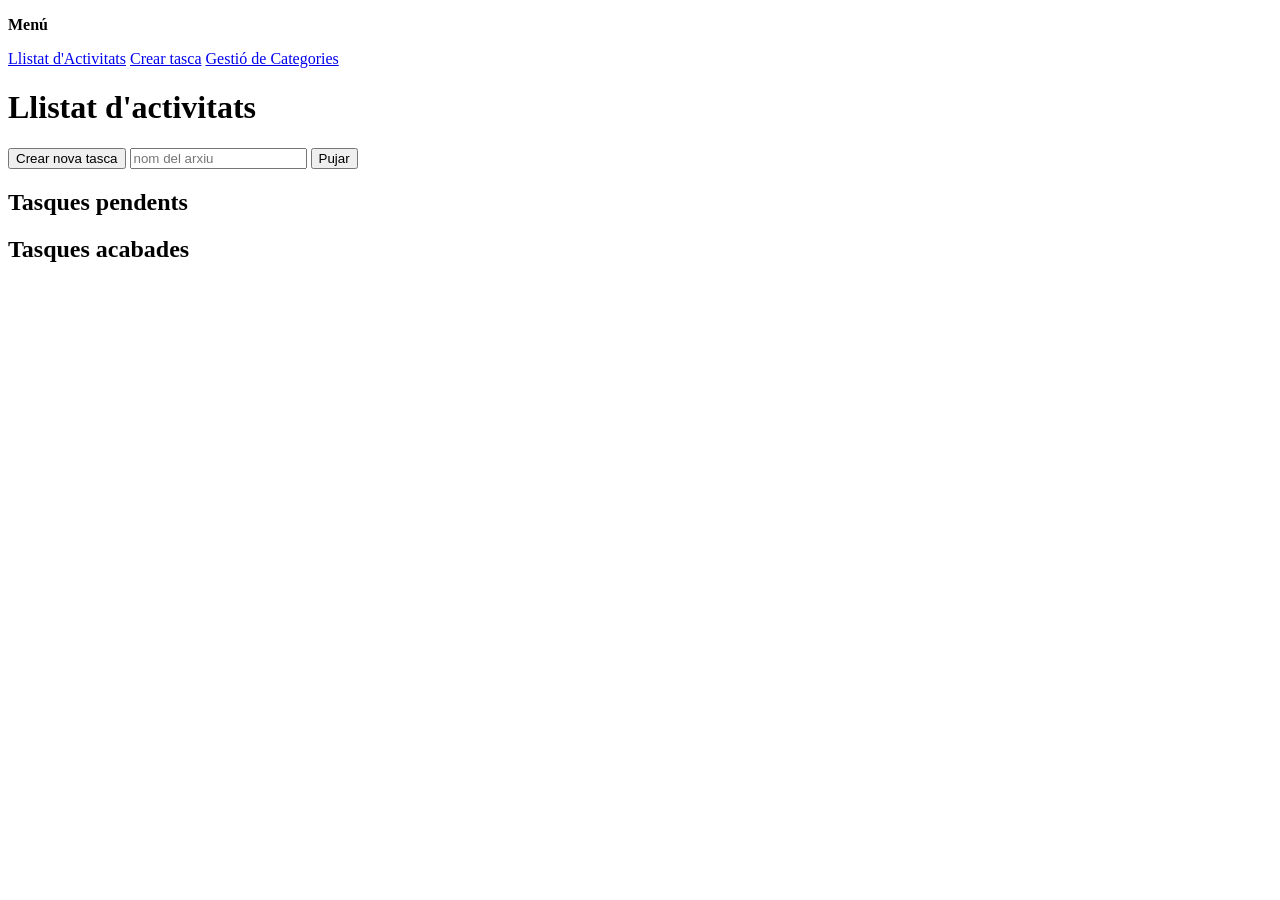
==== index.html @ ae011d77 "feat: añadida la etiqueta nav en la barra de navegacion" ====
<!DOCTYPE html>
<html lang="en">
<head>
    <meta charset="UTF-8">
    <meta name="viewport" content="width=device-width, initial-scale=1.0">
    <title>Document</title>
</head>
<body>
    <header>
        <nav>
            <p><b>Menú</b></p>
            <a href="index.html">Llistat d'Activitats</a>
            <a href="crear-tasca.html">Crear tasca</a>
            <a href="categories.html">Gestió de Categories</a>
        </nav>
    </header>

    <main>
        <h1>Llistat d'activitats</h1>
        <form>
            <button>Crear nova tasca</button>
            <input type="text" placeholder="nom del arxiu">
            <button>Pujar</button>
        </form>
        <section>
            <h2>Tasques pendents</h2>
        </section>
        <section>
            <h2>Tasques acabades</h2>
        </section>
    </main>
</body>
</html>
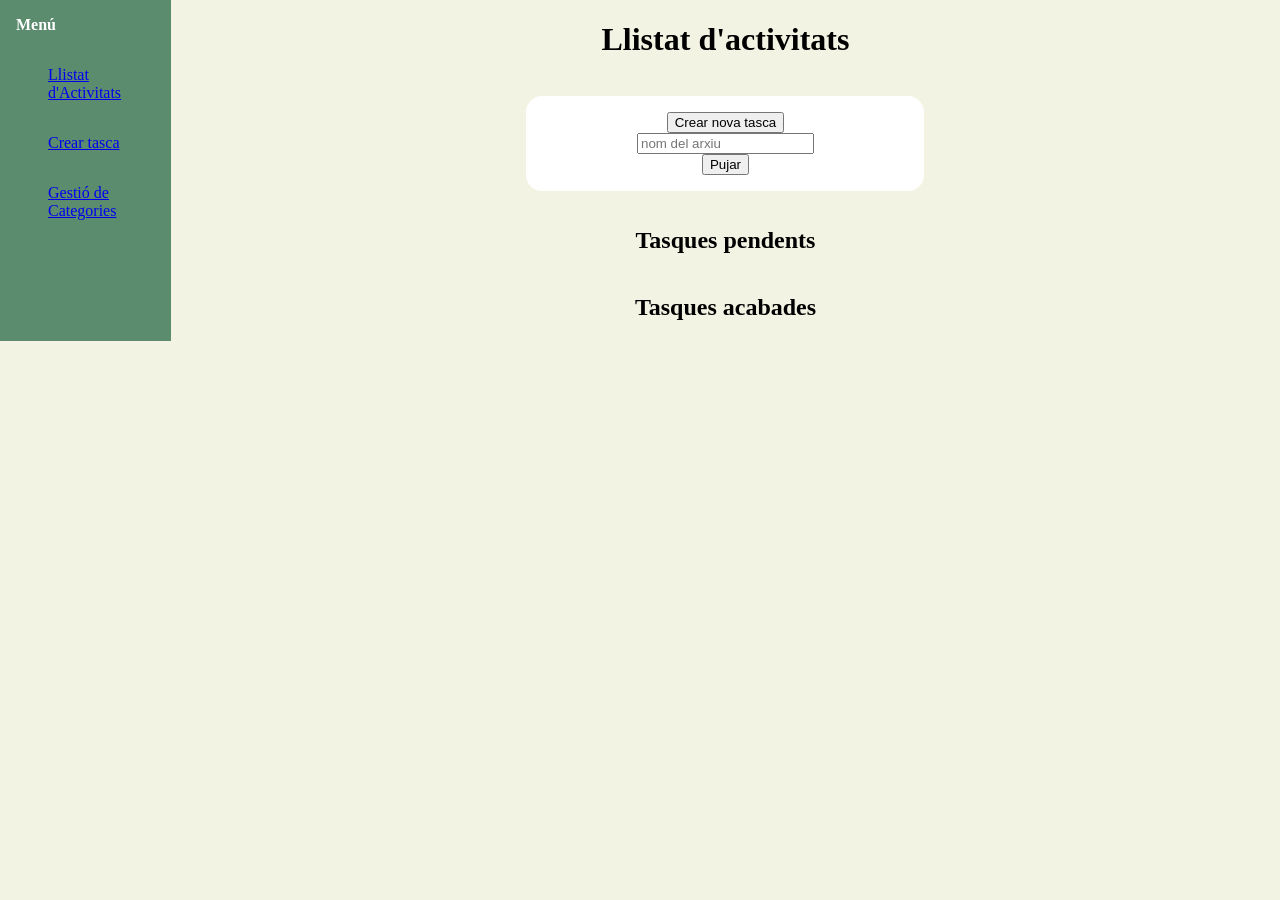
==== commit 8274e22b: "feat: inici del css, per continuar a casa" ====
--- a/index.html
+++ b/index.html
@@ -4,6 +4,7 @@
     <meta charset="UTF-8">
     <meta name="viewport" content="width=device-width, initial-scale=1.0">
     <title>Document</title>
+    <link rel="stylesheet" href="css/styles.css">
 </head>
 <body>
     <header>
@@ -17,7 +18,7 @@
 
     <main>
         <h1>Llistat d'activitats</h1>
-        <form>
+        <form class="tascaArxiu">
             <button>Crear nova tasca</button>
             <input type="text" placeholder="nom del arxiu">
             <button>Pujar</button>
--- a/css/styles.css
+++ b/css/styles.css
@@ -0,0 +1,51 @@
+:root{
+    --background-color: rgb(243, 243, 227);
+    --menu-background-color: #5b8c6e;
+    --button-color: rgb(118,69,118);
+    --form-background-color: #fff;
+    --high-priority-color: rgb(245, 93, 93);
+    --medium-priority-color: rgb(240, 240, 113);
+    --low-priority-color: rgb(118, 248, 118);
+    --category-color: #b4b3b3;
+
+}
+
+body{
+    display: flex;
+    flex-direction: row;
+    margin: 0px;
+    background-color: var(--background-color);
+}
+nav{
+    display: flex;
+    flex-direction: column;
+    background-color: var(--menu-background-color);
+    height: 100%;   
+}
+
+nav>p{
+    margin: 1rem;
+    color: white;
+}
+nav>a{
+    margin-left: 2rem;
+    padding: 1rem;
+}
+main{
+    display: flex;
+    flex-direction: column;
+    align-items: center;
+    height: 100%;
+    width: 100%;
+}
+
+form{
+    background-color: var(--form-background-color);
+    margin: 1rem;
+    border-radius: 1rem;
+    padding: 1rem;
+    width: 33%;
+    display: flex;
+    align-items: center;
+    flex-direction: column;
+}
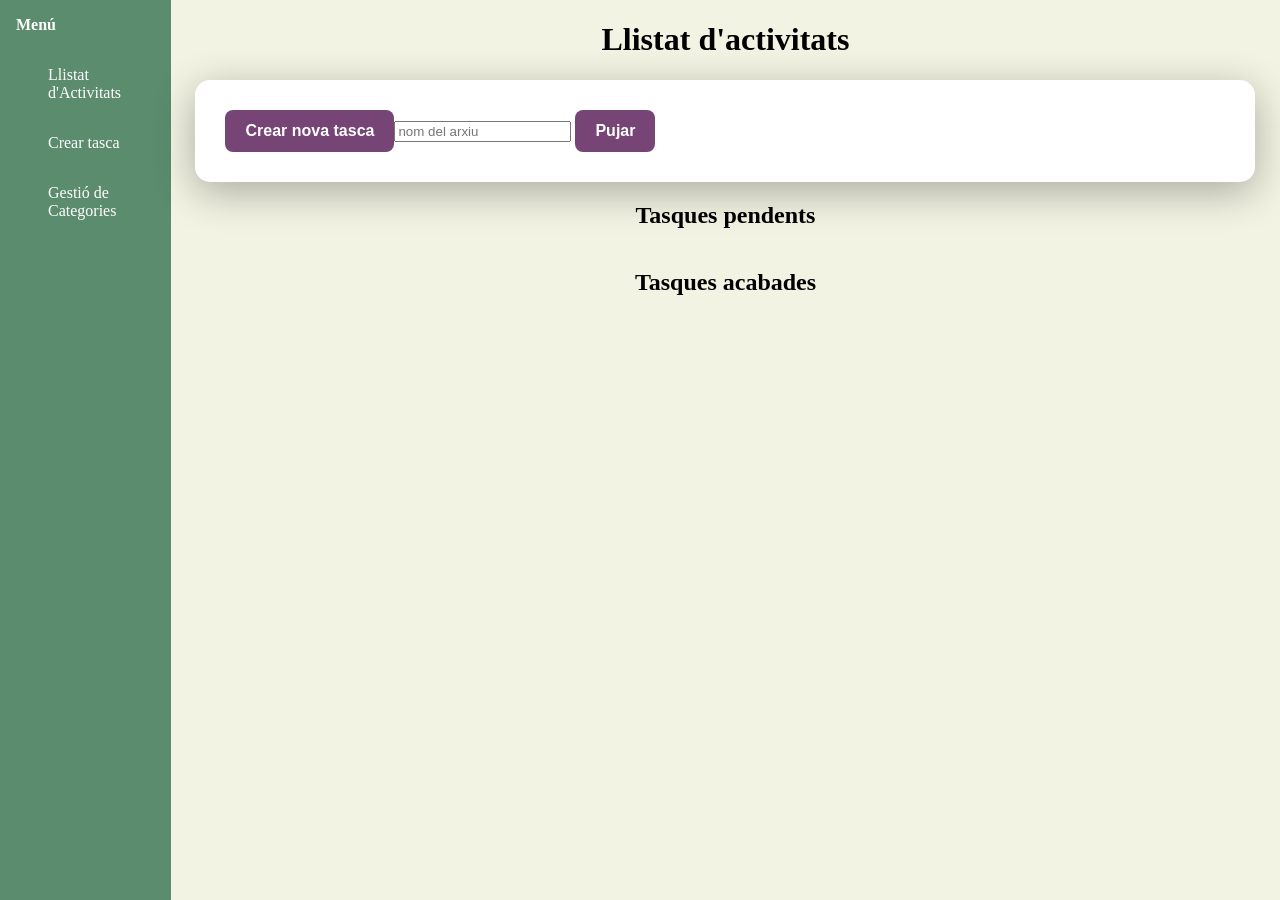
==== commit 054d7a00: "añadidas clases nuevas a los formularios y cambiado un poco el html del indice" ====
--- a/index.html
+++ b/index.html
@@ -18,11 +18,15 @@
 
     <main>
         <h1>Llistat d'activitats</h1>
-        <form class="tascaArxiu">
-            <button>Crear nova tasca</button>
-            <input type="text" placeholder="nom del arxiu">
-            <button>Pujar</button>
-        </form>
+        <div class="contenidor fetchTasca">
+            <a href="crear-tasca.html">
+                <button>Crear nova tasca</button>
+            </a>
+            <form action="input">
+                <input type="text" placeholder="nom del arxiu">
+                <button>Pujar</button>
+            </form>
+        </div>
         <section>
             <h2>Tasques pendents</h2>
         </section>
--- a/css/styles.css
+++ b/css/styles.css
@@ -7,6 +7,7 @@
     --medium-priority-color: rgb(240, 240, 113);
     --low-priority-color: rgb(118, 248, 118);
     --category-color: #b4b3b3;
+    --nav-text-color: #fff;
 
 }
 
@@ -15,21 +16,26 @@
     flex-direction: row;
     margin: 0px;
     background-color: var(--background-color);
+    min-height: 100vh;
 }
 nav{
     display: flex;
     flex-direction: column;
     background-color: var(--menu-background-color);
-    height: 100%;   
+    height: 100%;  
+    
 }
 
 nav>p{
     margin: 1rem;
-    color: white;
+    color: var(--nav-text-color);
 }
 nav>a{
     margin-left: 2rem;
     padding: 1rem;
+    text-decoration: none;
+    color: var(--nav-text-color);
+    
 }
 main{
     display: flex;
@@ -39,13 +45,35 @@
     width: 100%;
 }
 
-form{
-    background-color: var(--form-background-color);
-    margin: 1rem;
-    border-radius: 1rem;
-    padding: 1rem;
-    width: 33%;
+.contenidor{
     display: flex;
-    align-items: center;
     flex-direction: column;
-}+    background: var(--form-background-color);
+    border-radius: 15px;
+    box-shadow: 0 10px 40px rgba(0, 0, 0, 0.3);
+    width: 100%;
+    max-width: 500px;
+    padding: 30px;
+}
+.fetchTasca{
+    flex-direction: row;
+    width: 100%;
+    max-width: 1000px;
+}
+
+button {
+    padding: 12px 20px;
+    border: none;
+    border-radius: 8px;
+    font-size: 1em;
+    cursor: pointer;
+    transition: all 0.3s;
+    font-weight: bold;
+    background-color: var(--button-color);
+    color: white;
+}
+
+button:hover {
+    transform: translateY(-1px);
+    box-shadow: 0 5px 15px rgba(0, 0, 0, 0.2);
+}
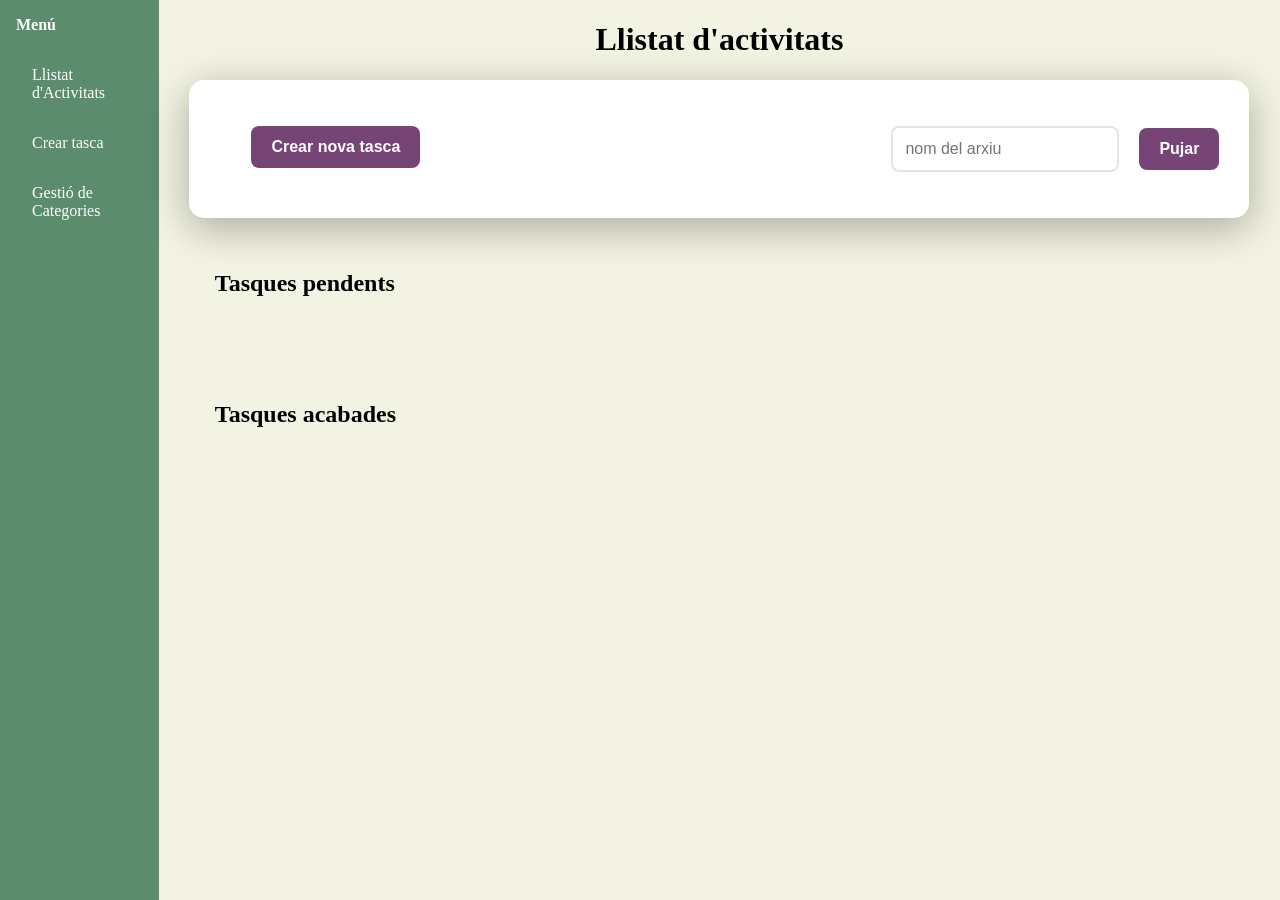
==== commit fc811d1a: "Feat: hecho el js para enseñar las tareas," ====
--- a/index.html
+++ b/index.html
@@ -27,12 +27,13 @@
                 <button>Pujar</button>
             </form>
         </div>
-        <section>
+        <section id="tasquesPendents">
             <h2>Tasques pendents</h2>
         </section>
-        <section>
+        <section id="tasquesAcabades">
             <h2>Tasques acabades</h2>
         </section>
     </main>
+    <script src="script/index.js"></script>
 </body>
 </html>
--- a/css/styles.css
+++ b/css/styles.css
@@ -30,8 +30,8 @@
     margin: 1rem;
     color: var(--nav-text-color);
 }
-nav>a{
-    margin-left: 2rem;
+a{
+    margin-left: 1rem;
     padding: 1rem;
     text-decoration: none;
     color: var(--nav-text-color);
@@ -43,6 +43,14 @@
     align-items: center;
     height: 100%;
     width: 100%;
+}
+main > section{
+    display: flex;
+    flex-direction: column;
+    align-items: left;
+    width: 90%;
+    margin: 2rem;
+    
 }
 
 .contenidor{
@@ -59,6 +67,7 @@
     flex-direction: row;
     width: 100%;
     max-width: 1000px;
+    justify-content: space-between;
 }
 
 button {
@@ -77,3 +86,41 @@
     transform: translateY(-1px);
     box-shadow: 0 5px 15px rgba(0, 0, 0, 0.2);
 }
+input,select{
+    flex: 1;
+    padding: 12px;
+    border: 2px solid #dfe6e9;
+    border-radius: 8px;
+    font-size: 1em;
+    transition: border-color 0.3s;
+    margin: 1rem;
+}
+input:focus, select:focus {
+    outline: none;
+    border-color: var(--button-color);
+}
+.deleteButton {
+    background-color: rgb(245, 93, 93);
+}
+li{
+    list-style: none;
+    display: flex;
+    align-items: center;
+    padding: 0.5rem;
+    border-radius: 15px;
+    box-shadow: #b4b3b3 0px 1px 3px;
+}
+li:hover{
+    box-shadow: #b4b3b3 0px 5px 15px;
+}
+li>div{
+    margin-right: 1rem;
+    border-radius: 50%;
+}
+li>button{
+    margin-left: auto;
+}
+#colorCategoria{
+   flex: none;
+   padding: 0;
+}
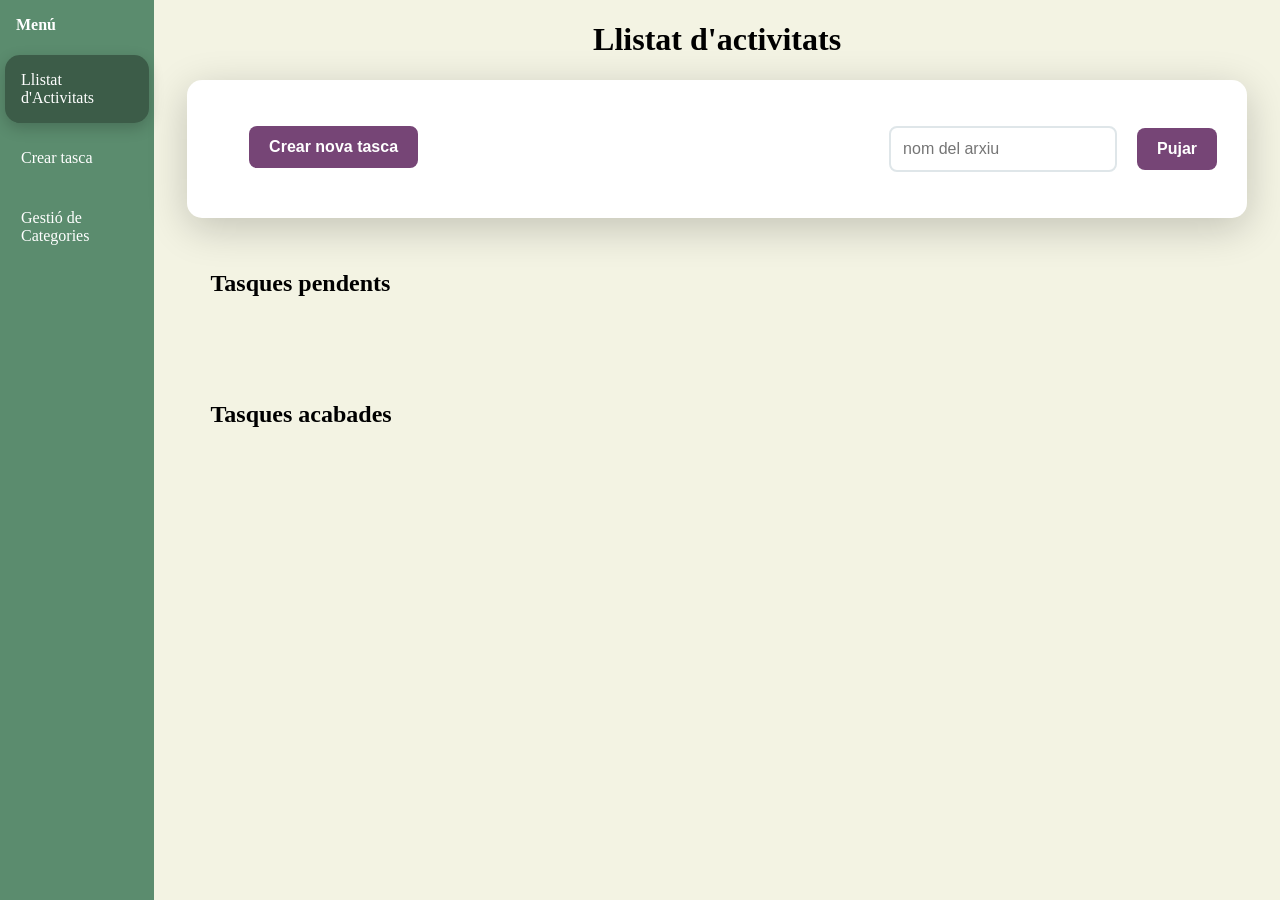
==== commit ba277668: "feat: añadida la categoria active a la barra de navegacion" ====
--- a/index.html
+++ b/index.html
@@ -10,7 +10,7 @@
     <header>
         <nav>
             <p><b>Menú</b></p>
-            <a href="index.html">Llistat d'Activitats</a>
+            <a href="index.html" class="active">Llistat d'Activitats</a>
             <a href="crear-tasca.html">Crear tasca</a>
             <a href="categories.html">Gestió de Categories</a>
         </nav>
@@ -22,9 +22,9 @@
             <a href="crear-tasca.html">
                 <button>Crear nova tasca</button>
             </a>
-            <form action="input">
-                <input type="text" placeholder="nom del arxiu">
-                <button>Pujar</button>
+            <form id="fetchTasques">
+                <input type="text" id="nomArxiu" placeholder="nom del arxiu">
+                <button type="submit">Pujar</button>
             </form>
         </div>
         <section id="tasquesPendents">
--- a/css/styles.css
+++ b/css/styles.css
@@ -8,7 +8,7 @@
     --low-priority-color: rgb(118, 248, 118);
     --category-color: #b4b3b3;
     --nav-text-color: #fff;
-
+    --box-shadow-color: rgba(0, 0, 0, 0.2);
 }
 
 body{
@@ -30,6 +30,17 @@
     margin: 1rem;
     color: var(--nav-text-color);
 }
+nav>a{
+    text-decoration: none;
+    color: var(--nav-text-color);
+    border-radius: 15px;
+    margin: 5px;
+}
+nav>a.active,nav>a:hover{
+    box-shadow: 0 5px 15px var(--box-shadow-color);
+    background-color: rgb(60, 92, 72);
+}
+
 a{
     margin-left: 1rem;
     padding: 1rem;
@@ -58,7 +69,7 @@
     flex-direction: column;
     background: var(--form-background-color);
     border-radius: 15px;
-    box-shadow: 0 10px 40px rgba(0, 0, 0, 0.3);
+    box-shadow: 0 10px 40px var(--box-shadow-color);
     width: 100%;
     max-width: 500px;
     padding: 30px;
@@ -84,7 +95,7 @@
 
 button:hover {
     transform: translateY(-1px);
-    box-shadow: 0 5px 15px rgba(0, 0, 0, 0.2);
+    box-shadow: 0 5px 15px var(--box-shadow-color);
 }
 input,select{
     flex: 1;
@@ -108,10 +119,10 @@
     align-items: center;
     padding: 0.5rem;
     border-radius: 15px;
-    box-shadow: #b4b3b3 0px 1px 3px;
+    box-shadow: var(--box-shadow-color) 0px 1px 3px;
 }
 li:hover{
-    box-shadow: #b4b3b3 0px 5px 15px;
+    box-shadow: var(--box-shadow-color) 0px 5px 15px;
 }
 li>div{
     margin-right: 1rem;
